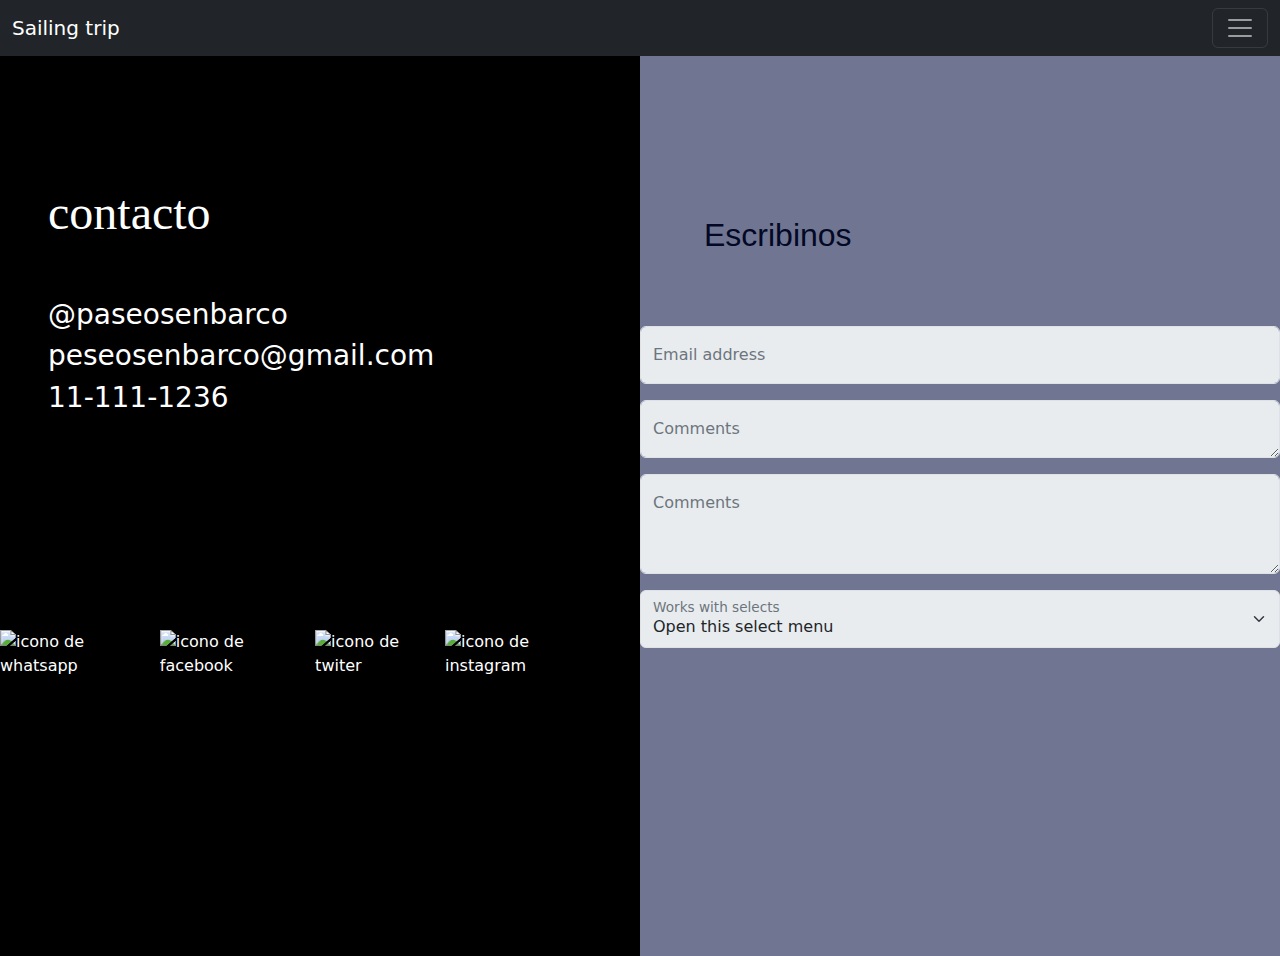
==== peges/contacto.html @ f4f58d1d "html terminados" ====
<!DOCTYPE html>
<html lang="en">

<head>
  <meta charset="UTF-8">
  <meta http-equiv="X-UA-Compatible" content="IE=edge">
  <meta name="viewport" content="width=device-width, initial-scale=1.0">
  <title>Contacto</title>
  <link rel="shortcut icon" href="../imag/logo2.png" type="image/png">
  <link rel="stylesheet" href="https://cdn.jsdelivr.net/npm/bootstrap@5.2.3/dist/css/bootstrap.min.css">
  <link rel="stylesheet" href="../css/style.css">
</head>

<body>
  <header class="header">
    <nav class="navbar navbar-dark bg-dark fixed-top">
      <div class="container-fluid">
        <a class="navbar-brand" href="../index.html">Sailing trip</a>
        <button class="navbar-toggler" type="button" data-bs-toggle="offcanvas" data-bs-target="#offcanvasDarkNavbar"
          aria-controls="offcanvasDarkNavbar">
          <span class="navbar-toggler-icon"></span>
        </button>
        <div class="offcanvas offcanvas-end text-bg-dark" tabindex="-1" id="offcanvasDarkNavbar"
          aria-labelledby="offcanvasDarkNavbarLabel">
          <div class="offcanvas-header">
            <h5 class="offcanvas-title" id="offcanvasDarkNavbarLabel">Sailing trip</h5>
            <button type="button" class="btn-close btn-close-white" data-bs-dismiss="offcanvas"
              aria-label="Close"></button>
          </div>
          <div class="offcanvas-body">
            <ul class="navbar-nav justify-content-end flex-grow-1 pe-3">
              <li class="nav-item">
                <a class="nav-link active" aria-current="page" href="../index.html">Inicio</a>
              <li class="nav-item"><a class="nav-link active" aria-current="page" href="./nosotros.html">nosotros</a>
              <li class="nav-item">
                <a class="nav-link active" aria-current="page" href="./servicios.html">Servicios</a>
              </li>
              <li class="nav-item">
                <a class="nav-link" href="./contacto.html">Contacto</a>
              </li>
              <li class="nav-item dropdown">
                <a class="nav-link dropdown-toggle" href="./promociones.html" role="button" data-bs-toggle="dropdown"
                  aria-expanded="false">
                  Promociones
                </a>
                <ul class="dropdown-menu dropdown-menu-dark">
                  <li><a class="dropdown-item" href="./promociones.html">Salidas al atardecer</a></li>
                  <li><a class="dropdown-item" href="./promociones.html">Salidas al anochecer</a></li>
                  <li><a class="dropdown-item" href="./promociones.html">Salidas al atardecer</a></li>
                  <li>
                    <hr class="dropdown-divider">
                  </li>
                  <li><a class="dropdown-item" href="./contacto.html">ir a contacto</a></li>
                </ul>
              </li>
            </ul>

          </div>
        </div>
      </div>
    </nav>
  </header>
  <main class="main-cont">
    <section class="info-contacto">
    <div class="contacto-pagina">
      <h1>contacto</h1>
    
      <h3 class="inst">@paseosenbarco</h3>
      <h3 class="mail">peseosenbarco@gmail.com</h3>
      <h3 class="phon">11-111-1236</h3>
    </div>
   
    <div class="reedes">
      <div class="red-itemm">
        <img src="../imag/whatsapp.png" alt="icono de whatsapp">
      </div>
      <div class="red-itemm">
        <img src="../imag/facebook.png" alt="icono de facebook">
      </div>
      <div class="red-itemm">
        <img src="../imag/gorjeo.png" alt="icono de twiter">
      </div>
      <div class="red-itemm">
        <img src="../imag/instagram (1).png" alt="icono de instagram">
      </div>
    </div>
    </section>
    <section class=" flotantes"> 
      <div> <h2>Escribinos</h2></div>
    <div class="form-floating mb-3">
      <input type="email" class="form-control" id="floatingInputDisabled" placeholder="name@example.com" disabled>
      <label for="floatingInputDisabled">Email address</label>
    </div>
    <div class="form-floating mb-3">
      <textarea class="form-control" placeholder="Leave a comment here" id="floatingTextareaDisabled" disabled></textarea>
      <label for="floatingTextareaDisabled">Comments</label>
    </div>
    <div class="form-floating mb-3">
      <textarea class="form-control" placeholder="Leave a comment here" id="floatingTextarea2Disabled" style="height: 100px" disabled></textarea>
      <label for="floatingTextarea2Disabled">Comments</label>
    </div>
    <div class="form-floating">
      <select class="form-select" id="floatingSelectDisabled" aria-label="Floating label disabled select example" disabled>
        <option selected>Open this select menu</option>
        <option value="1">One</option>
        <option value="2">Two</option>
        <option value="3">Three</option>
      </select>
      <label for="floatingSelectDisabled">Works with selects</label>
    </div>
    </section>







    <script src="https://cdn.jsdelivr.net/npm/bootstrap@5.2.3/dist/js/bootstrap.bundle.min.js"
      integrity="sha384-kenU1KFdBIe4zVF0s0G1M5b4hcpxyD9F7jL+jjXkk+Q2h455rYXK/7HAuoJl+0I4"
      crossorigin="anonymous"></script>
  </footer>
</body>

</html>
---- css/style.css ----
*{
    margin: 0cm;
    padding: 0;
    box-sizing: border-box;
   
}

@media  (max-width: 600px){
    .cards {
        flex-direction: column ;
    }
}

@media  (max-width: 600px){
    .footetr {
        flex-direction: column ;
    }
}


/**tamaño header de todos**/

.header {
    height: 3.5rem
    
}
/**main de todos+*/

.main {
    background-color: rgb(112, 118, 145)
}

/**nosotros**/

.main-nos {
    min-height: 100vh;
    display: grid;
    grid-template-columns: 1fr 1fr 1fr 1fr;
    grid-template-rows: 1fr 1fr;
    grid-template-areas: 
        "imagen imagen acordion acordion"
        "imagen imagen contacto contacto"
       ;
       
}
.imagen {
    width: 100%;

}
.imagen p {
    font-family: cursive;
    font-size: 2rem;
    flex-direction: center;
    padding-top: 2rem;
}
.phone {
    width: 6rem;
   margin-left: 8rem;
   margin-top: 8rem;
    display: flex;
    justify-content: center;
}



.acordion {
    background-color: rgb(112, 118, 145);
    grid-area: acordion;
}
.accordion-body {

    font-size: x-large


}
.imagen {
    grid-area: imagen;
}


.contacto {
    background-color: rgb(73, 79, 110);
    grid-area: contacto;
   
}
.contacto a {
    text-decoration: none;
    color: black;
    
}

.main-nos h2 {
    font-family: 'Gill Sans', 'Gill Sans MT', Calibri, 'Trebuchet MS', sans-serif;
    color: rgb(2, 8, 37);
    font-size: xx-large;
    display: flex;
    justify-content: center;
    padding: 4rem;

}
.accordion-button {
    background-color:rgb(73, 79, 110);
}

.acordion {
    background-color:rgb(137, 138, 141);
}


/**contacto**/



.main-cont {
    min-height: 100vh;
    display: grid;
    grid-template-columns: 1fr 1fr;
    grid-template-rows: 1fr 1fr;
    grid-template-areas: 
       "info-contacto  flotantes"
       "info-contacto  flotantes"

}


.main-cont h2 {
    font-family: 'Gill Sans', 'Gill Sans MT', Calibri, 'Trebuchet MS', sans-serif;
    color: rgb(2, 8, 37);
    font-size: xx-large;
    padding: 4rem;

}


.flotantes {
    background-color: rgb(112, 118, 145);
    grid-area: flotantes;
}


.info-contacto {
    background-color: black;
    grid-area: info-contacto;
    color: white;
    padding-top: 5rem;
    
}
.contacto-pagina {
    padding: 3rem;
}
    
           
 .reedes {
    display: flex;
    justify-content:end;
    padding-top: 10rem;
    padding-right: 2rem;

 }
.contacto-pagina h1 {
    font-family: cursive;
    font-size: 3rem;
    padding-bottom: 3rem;
 }

.flotantes  h1 {
    font-family: cursive;
    font-size: 4rem;
    padding-bottom: 3rem;

}

.flotantes {
    padding-block-start: 6rem;
}



/** servicios**/

.main-serv {
    min-height: 100vh;
    display: grid;
    grid-template-columns: 1fr 1fr 1fr 1fr;
    grid-template-rows: 1fr 1fr;
    grid-template-areas: 
        "imagen imagen promociones promociones"
        "imagen  imagen practicas salidas"
       ;
       
}


.imagen {
    width: 100%;
    background-color: rgb(188, 197, 242);
    grid-area: imagen;

}
.imagen p {
    margin: 1rem;
    padding: 1rem;
}

.promociones {
    background-color: rgb(112, 118, 145);
    grid-area: promociones;
}
.main-serv p {
    font-family: cursive;
    color: rgb(2, 8, 37);
    font-size: xx-large;
    display: flex;
    justify-content: center;
    padding: 2rem;
}
.main-serv .imagen {
    width: 100%;
}
.promociones h2 {
    font-family: cursive;
    color: rgb(2, 8, 37);
    font-size: xx-large;
    display: flex;
    justify-content: center;
    padding: 2rem;
    
       
}
.salidas {
    background-color: rgb(73, 79, 110);
    grid-area: salidas;
}
.salidas h2 {
    font-family: cursive;
    color: rgb(2, 8, 37);
    font-size: xx-large;
    display: flex;
    justify-content: center;
    padding: 2rem;
    
}
.practicas {
    background-color: rgb(137, 138, 141);
    grid-area: practicas;
}
.practicas h2 {
    font-family: cursive;
    color: rgb(2, 8, 37);
    font-size: xx-large;
    display: flex;
    justify-content: center;
    padding: 2rem;
    
}






/** bienvenidos encima de carrusel e index**/

.title-sailing{
    display: flex;
    justify-content: center;
    position: relative;
    margin: 10rem;
    flex-direction: column;
    
}
.title-sailing h2 {
    font-family: sans-serif;
    font-size: 4rem;
}
.title-sailing h3 {
    font-size: 2rem;
    font-family: cursive;

}


 
.container .item {
    background-color: rgb(36, 38, 48);
    
}
.container * {
    padding: 1rem;
    margin: 1rem;
   
    
}



.main-items {
    background-color: rgb(83, 84, 88);
    padding-top: 2rem;
    display: flex;
    
}


.carousel-item {
    opacity: 75%;

}
.item h2 {
    font-family: cursive;
    font-size: 3rem;
    display: flex;
    justify-content: center;
}



 
/**promociones**/
.main-cards {
    min-height: 100vh;
   
}





.card-info {
    display: grid;
    grid-row: auto;
    padding-left: 1rem;
    

}

.cards {
    display: flex;
    gap: 1rem;

}

.card-img{
    width: 100%;
}


.card{
    flex: 1;
    background-color: rgb(134, 138, 153);
    text-align: center;
    margin: 3rem;
}
.card h4  {
    font-size: x-large;
    font-family: 'Franklin Gothic Medium', 'Arial Narrow', Arial, sans-serif;
}
.card  p {
    font-size: x-large;
}
.main-cards {
    background-color: rgb(60, 61, 67);
    padding-bottom: 2rem;
   

}
.main-cards h1 {
    color: #151515;
    text-align: center;
    font-family:cursive;
    font-size: 3rem;
    
    
}

.link {
    text-decoration: none;
    font-family: fantasy;
    color:rgb(137, 138, 141);
    font-size: large;
 }
 .item {
    background: rgb(5, 22, 69);
    color: white;

}




/** footer**/

.footer {
    background-color: black;
    padding-top: 2rem;
}



.redes {
    display:flex;
    justify-content: end;   

}
.red-item {
    margin: 1rem;
}
   
.container-inicio  a {
    background-color: rgb(112, 113, 117);
    color: white;
    text-decoration: none;
    padding-left: 2rem;
    padding-right: 2rem;
    margin: 2rem;
    
}
.container-inicio {
    display: flex;
    justify-content: flex-end;

}


.footer-main-title{
    color: white;
    padding-top: 18px;
    font-size: medium;
    font-family: Verdana, Geneva, Tahoma, sans-serif;
}

.secfooter {
    color: white;
    font-family: Verdana, Geneva, Tahoma, sans-serif;
    padding: 18px;
}

.secfooter h3 {
    padding:8px;
    font-size:medium;
}




.contact {
    font-size: 2rem;
}

hr {
    width: 40%;
}
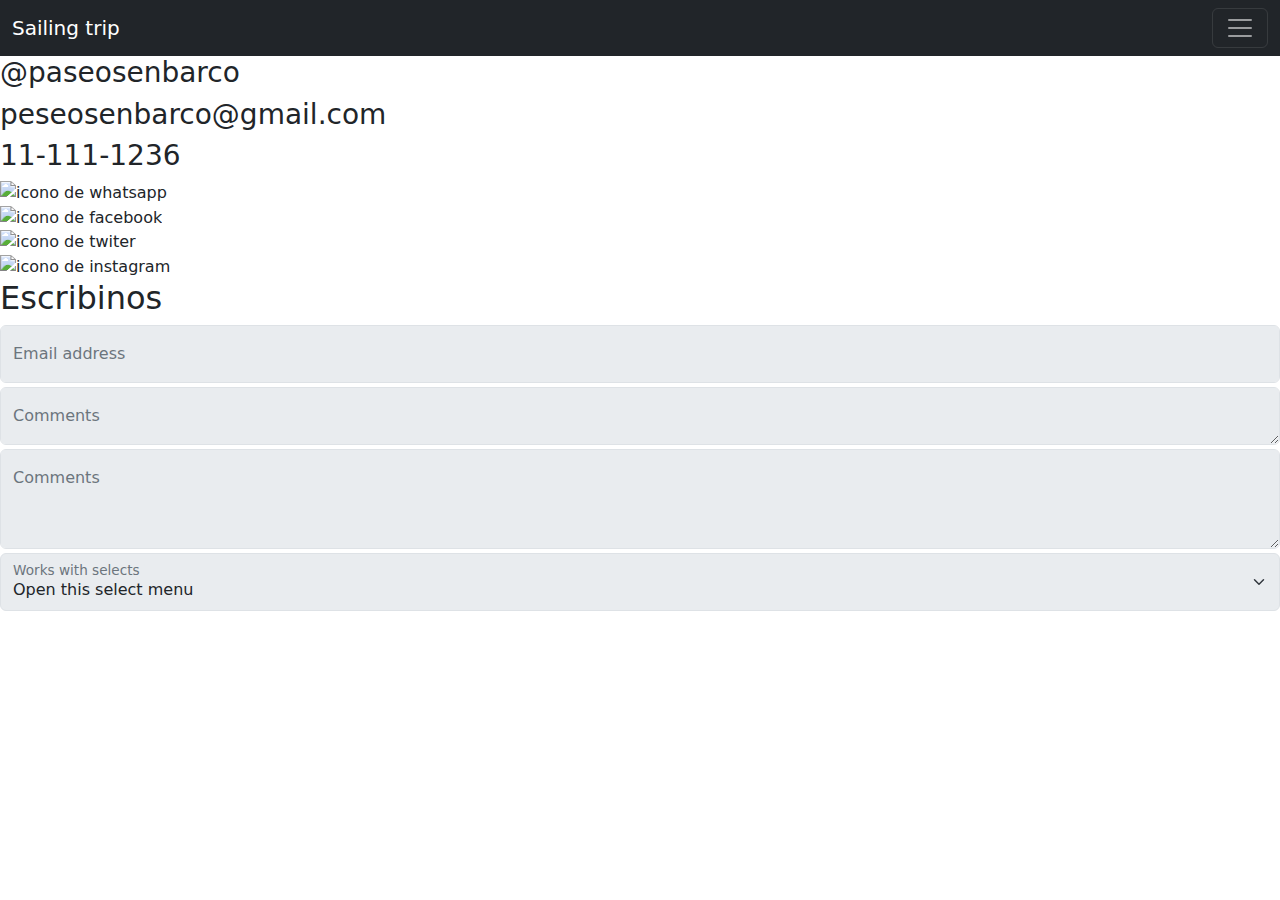
==== commit 91e744f8: "SEO agregado" ====
--- a/peges/contacto.html
+++ b/peges/contacto.html
@@ -5,10 +5,12 @@
   <meta charset="UTF-8">
   <meta http-equiv="X-UA-Compatible" content="IE=edge">
   <meta name="viewport" content="width=device-width, initial-scale=1.0">
+  <meta name=" description" content="salidas en velero, sailin trip, contacto">
+  <meta name="keywords" content="contacto, sailing, trip,">
   <title>Contacto</title>
   <link rel="shortcut icon" href="../imag/logo2.png" type="image/png">
   <link rel="stylesheet" href="https://cdn.jsdelivr.net/npm/bootstrap@5.2.3/dist/css/bootstrap.min.css">
-  <link rel="stylesheet" href="../css/style.css">
+  <link rel="stylesheet" href="../scss/estilos.css">
 </head>
 
 <body>
@@ -62,64 +64,62 @@
   </header>
   <main class="main-cont">
     <section class="info-contacto">
-    <div class="contacto-pagina">
-      <h1>contacto</h1>
-    
-      <h3 class="inst">@paseosenbarco</h3>
-      <h3 class="mail">peseosenbarco@gmail.com</h3>
-      <h3 class="phon">11-111-1236</h3>
-    </div>
-   
-    <div class="reedes">
-      <div class="red-itemm">
-        <img src="../imag/whatsapp.png" alt="icono de whatsapp">
+      <div class="contacto-pagina">
+        <h1>contacto</h1>
+
+        <h3 class="inst">@paseosenbarco</h3>
+        <h3 class="mail">peseosenbarco@gmail.com</h3>
+        <h3 class="phon">11-111-1236</h3>
       </div>
-      <div class="red-itemm">
-        <img src="../imag/facebook.png" alt="icono de facebook">
+
+      <div class="reedes">
+        <div class="red-itemm">
+          <img src="../imag/whatsapp.png" alt="icono de whatsapp">
+        </div>
+        <div class="red-itemm">
+          <img src="../imag/facebook.png" alt="icono de facebook">
+        </div>
+        <div class="red-itemm">
+          <img src="../imag/gorjeo.png" alt="icono de twiter">
+        </div>
+        <div class="red-itemm">
+          <img src="../imag/instagram (1).png" alt="icono de instagram">
+        </div>
       </div>
-      <div class="red-itemm">
-        <img src="../imag/gorjeo.png" alt="icono de twiter">
+    </section>
+    <section class=" flotantes">
+      <div>
+        <h2>Escribinos</h2>
       </div>
-      <div class="red-itemm">
-        <img src="../imag/instagram (1).png" alt="icono de instagram">
+      <div class="form-floating mb-1">
+        <input type="email" class="form-control" id="floatingInputDisabled" placeholder="name@example.com" disabled>
+        <label for="floatingInputDisabled">Email address</label>
       </div>
-    </div>
+      <div class="form-floating mb-1">
+        <textarea class="form-control" placeholder="Leave a comment here" id="floatingTextareaDisabled"
+          disabled></textarea>
+        <label for="floatingTextareaDisabled">Comments</label>
+      </div>
+      <div class="form-floating mb-1">
+        <textarea class="form-control" placeholder="Leave a comment here" id="floatingTextarea2Disabled"
+          style="height: 100px" disabled></textarea>
+        <label for="floatingTextarea2Disabled">Comments</label>
+      </div>
+      <div class="form-floating">
+        <select class="form-select" id="floatingSelectDisabled" aria-label="Floating label disabled select example"
+          disabled>
+          <option selected>Open this select menu</option>
+          <option value="1">One</option>
+          <option value="2">Two</option>
+          <option value="3">Three</option>
+        </select>
+        <label for="floatingSelectDisabled">Works with selects</label>
+      </div>
     </section>
-    <section class=" flotantes"> 
-      <div> <h2>Escribinos</h2></div>
-    <div class="form-floating mb-3">
-      <input type="email" class="form-control" id="floatingInputDisabled" placeholder="name@example.com" disabled>
-      <label for="floatingInputDisabled">Email address</label>
-    </div>
-    <div class="form-floating mb-3">
-      <textarea class="form-control" placeholder="Leave a comment here" id="floatingTextareaDisabled" disabled></textarea>
-      <label for="floatingTextareaDisabled">Comments</label>
-    </div>
-    <div class="form-floating mb-3">
-      <textarea class="form-control" placeholder="Leave a comment here" id="floatingTextarea2Disabled" style="height: 100px" disabled></textarea>
-      <label for="floatingTextarea2Disabled">Comments</label>
-    </div>
-    <div class="form-floating">
-      <select class="form-select" id="floatingSelectDisabled" aria-label="Floating label disabled select example" disabled>
-        <option selected>Open this select menu</option>
-        <option value="1">One</option>
-        <option value="2">Two</option>
-        <option value="3">Three</option>
-      </select>
-      <label for="floatingSelectDisabled">Works with selects</label>
-    </div>
-    </section>
-
-
-
-
-
-
-
+    </footer>
     <script src="https://cdn.jsdelivr.net/npm/bootstrap@5.2.3/dist/js/bootstrap.bundle.min.js"
       integrity="sha384-kenU1KFdBIe4zVF0s0G1M5b4hcpxyD9F7jL+jjXkk+Q2h455rYXK/7HAuoJl+0I4"
       crossorigin="anonymous"></script>
-  </footer>
 </body>
 
 </html>